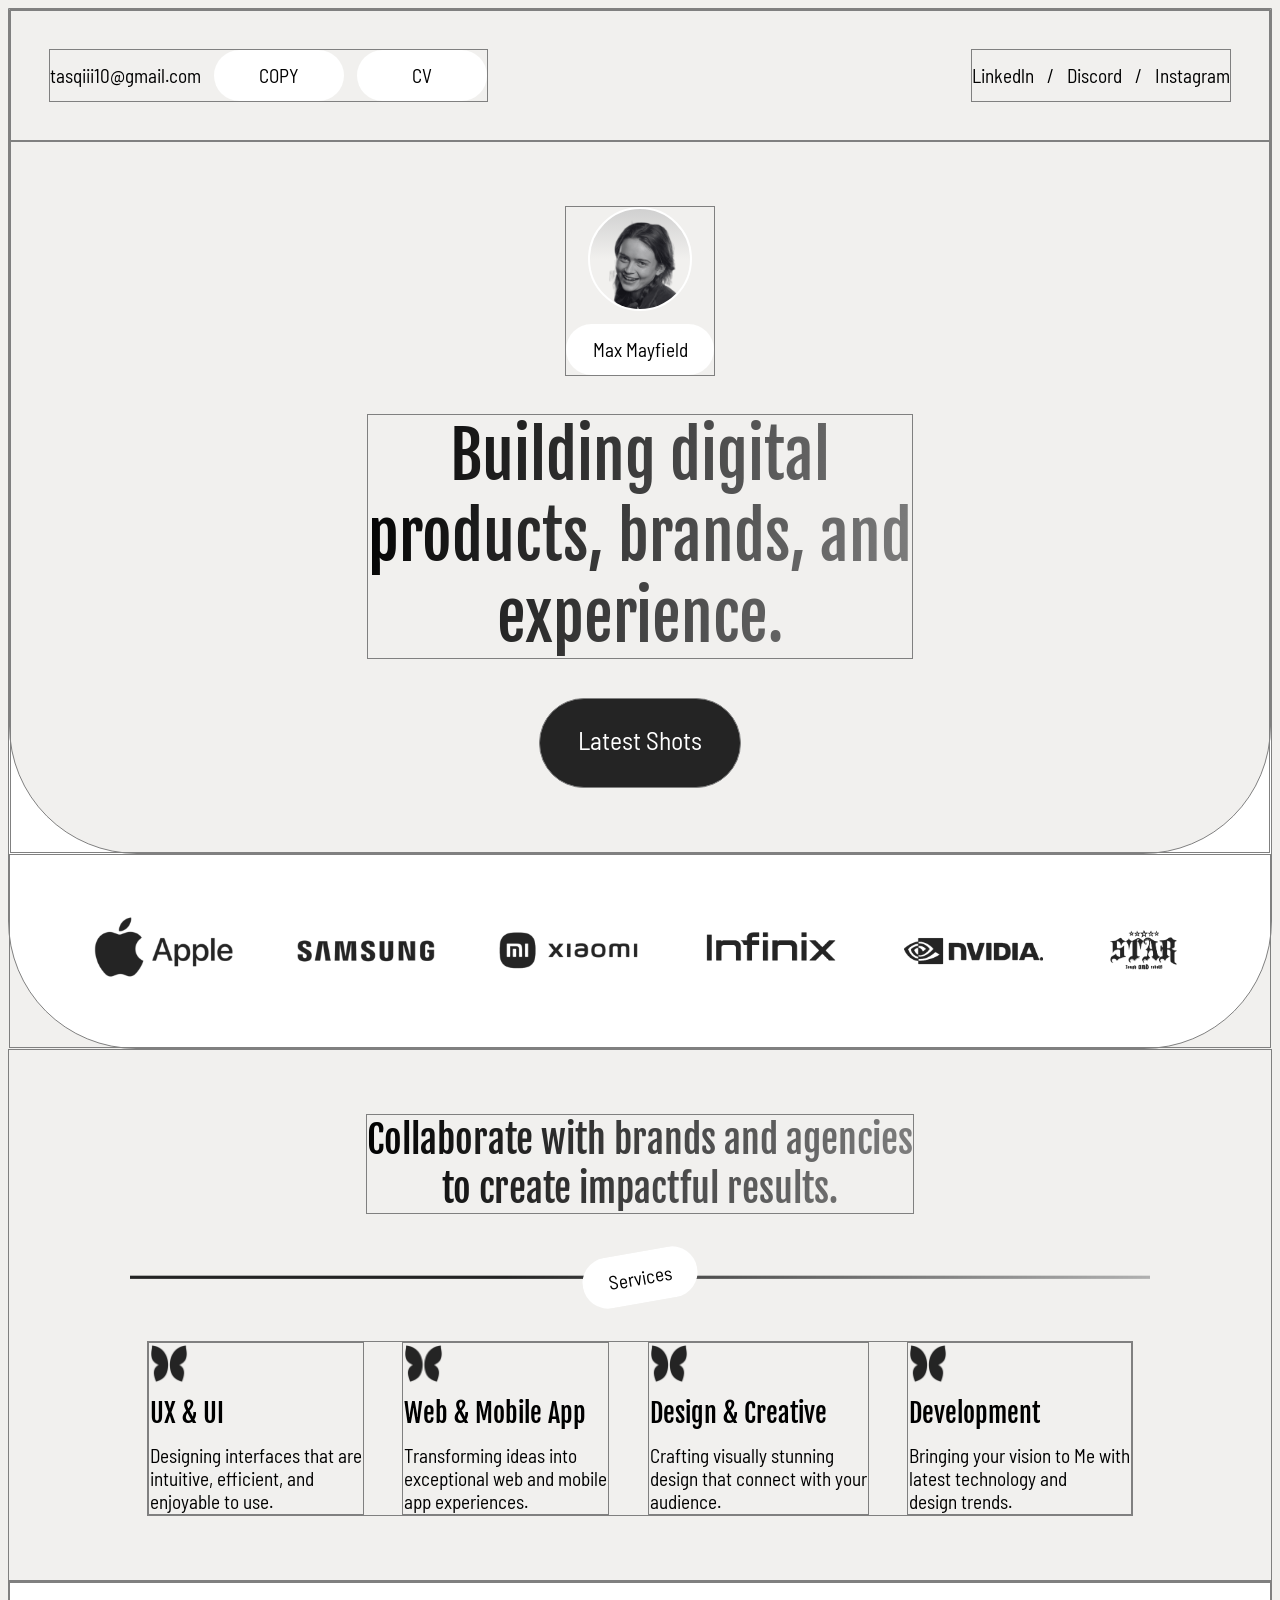
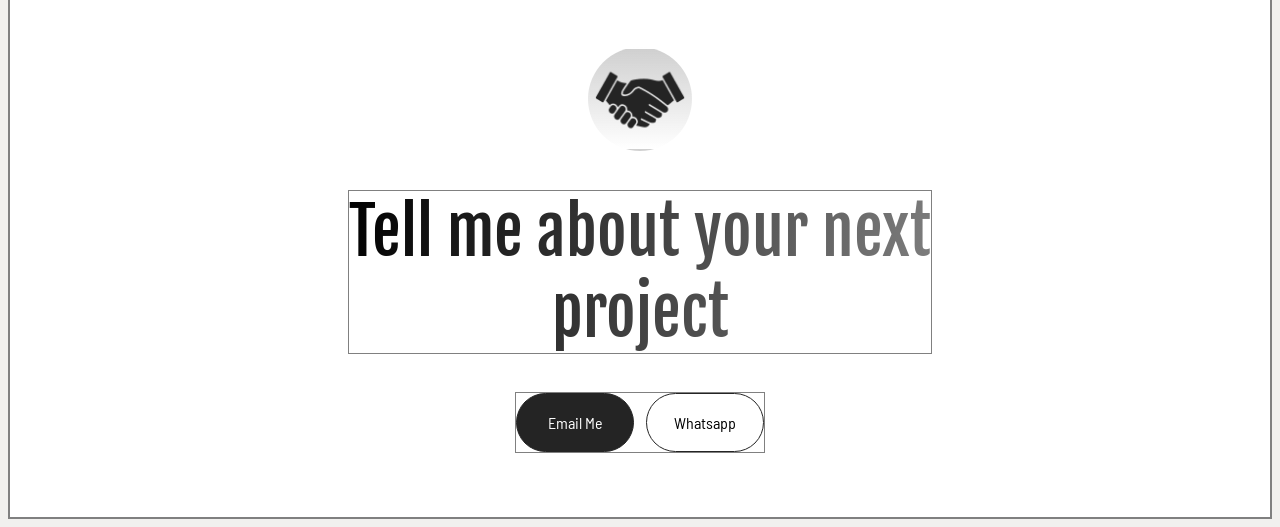
==== index.html @ af039659 "feat: layout article bottom" ====
<!DOCTYPE html>
<html>

<head>
  <meta charset="UTF-8">
  <meta name="viewport" content="width=device-width, initial-scale=1">
  <title>Web-2</title>
  <!-- Font Connect -->
  <link rel="preconnect" href="https://fonts.googleapis.com">
  <link rel="preconnect" href="https://fonts.gstatic.com" crossorigin>
  <!-- Font -->
  <link href="https://fonts.googleapis.com/css2?family=Fjalla+One&display=swap">
  <link href="https://fonts.googleapis.com/css2?family=Barlow+Semi+Condensed:ital,wght@0,100;0,200;0,300;0,400;0,500;0,600;0,700;0,800;0,900;1,100;1,200;1,300;1,400;1,500;1,600;1,700;1,800;1,900&family=Fjalla+One&display=swap" rel="stylesheet">
  <!-- CSS -->
  <style>
    body {
      background-color: #F1F0EE;
    }
  </style>
  <link rel="stylesheet" href="Belajarweb-2-css/BA.css" title="" type="text/css" />
  <link rel="stylesheet" href="Belajarweb-2-css/BA-navbar.css" title="" type="text/css" />
  <link rel="stylesheet" href="Belajarweb-2-css/BA-a-header.css" title="" type="text/css" />
  <link rel="stylesheet" href="Belajarweb-2-css/BA-a-brand.css" title="" type="text/css" />
  <link rel="stylesheet" href="Belajarweb-2-css/BT.css" title="" type="text/css" />
  <link rel="stylesheet" href="Belajarweb-2-css/BuB.css" title="" type="text/css" />
</head>

<body>
  <!-- Bagian Atas -->
  <div class="containerAtas">
    
    <div class="containerHeader">
      
      <div class="navBar">
        <div class="navMenu-1">
          <nav id="navEmail">tasqiii10@gmail.com</nav>
          <nav class="navMenu-1button">COPY</nav>
          <nav class="navMenu-1button">CV</nav>
        </div>
        <div class="navMenu-2">
          <nav>Linkedln</nav>
          <nav>/</nav>
          <nav>Discord</nav>
          <nav>/</nav>
          <nav>Instagram</nav>
        </div>
      </div>
      
      <div class="articleHeader">
        <div class="hProfile">
          <img id="hProfilePhoto" src="image/mbg.png" alt="Max Mayfield" />
          <p id="hProfileNameButton">Max Mayfield</p>
        </div>
        
        <h1 id="hTitle">
          Building digital<br>
          products, brands, and<br>
          experience.
        </h1>
        
        <p id="hButton">Latest Shots</p>
      </div>
    </div>
  
    <div class="containerArticleImage">
      <div>
        <img class="imageBrands" src="image/apple.png" alt="apple" />
      </div>
        
      <div>
        <img class="imageBrands "src="image/samsung.png" alt="samsung" />
      </div>
        
      <div>
        <img class="imageBrands" src="image/xiaomi.png" alt="xiaomi" />
      </div>
        
      <div>
        <img class="imageBrands" src="image/infinix.png" alt="infinix" />
      </div>
        
      <div>
        <img class="imageBrands" src="image/nvidia.png" alt="nvidia" />
      </div>
        
      <div>
        <img class="imageBrands" id="imageBrand5star"src="image/5star.png" alt="5star" />
      </div>
    </div>
  </div>
  
  <!-- Bagian Tengah -->
  <div class="containerTengah">
    <div>
      <h3 id="tengahJudul">
      Collaborate with brands and agencies<br>
      to create impactful results.
      </h3>
    </div>
    
    <div class="tengahButton">
      <p id="tengahButton">Services</p>
    </div>
    
    <div class="tengahArticle">
      <div class="tengahArticleItems">
        <img class="tengahArticleImage" src="image/services.png" alt="services-1">
        <h5 class="tengahArticleJudul">
          UX & UI
        </h5>
        <p class="tengahArticleIsi" id="tengahArticleIsi-1">
         Designing interfaces that are<br>
         intuitive, efficient, and<br>
         enjoyable to use.
        </p>
      </div>
      
      <div class="tengahArticleItems">
        <img class="tengahArticleImage" src="image/services.png" alt="services-1">
        <h5 class="tengahArticleJudul">
          Web & Mobile App
        </h5>
        <p class="tengahArticleIsi">
          Transforming ideas into<br>
          exceptional web and mobile<br>
          app experiences.
        </p>
      </div>
      
      <div class="tengahArticleItems">
        <img class="tengahArticleImage" src="image/services.png" alt="services-1">
        <h5 class="tengahArticleJudul">
          Design & Creative
        </h5>
        <p class="tengahArticleIsi">
          Crafting visually stunning<br>
          design that connect with your<br>
          audience.
        </p>
      </div>
      
      <div class="tengahArticleItems">
        <img class="tengahArticleImage" src="image/services.png" alt="services-1">
        <h5 class="tengahArticleJudul">
          Development
        </h5>
        <p class="tengahArticleIsi">
          Bringing your vision to Me with<br>
          latest technology and<br>
          design trends.
        </p>
      </div>
    </div>
  </div>
  
  <!-- Bagian Bawah -->
  <div class="containerBawah">
    <div class="bawahArticle">
      <div class="bawahArticleImage">
        <img id="bawahArticleImage" src="image/deal.png" alt="bawahArtcleImage" />
      </div>
      
      <div class="bawahTitle">
        <h1 id="bawahTitle">
          Tell me about your next<br>
          project
        </h1>
      </div>
      
      <div class="bawahButtons">
        <p class="bawahButton-1-2" id="bawahButton-1">Email Me</p>
        <p class="bawahButton-1-2" id="bawahButton-2">Whatsapp</p>
      </div>
    </div>
    
  </div>
</body>

</html>
---- Belajarweb-2-css/BA.css ----
.containerAtas {
  display: flex;
  flex-direction: column;
  border: 1px solid gray;
  border-radius: 0 0 10vw 10vw;
  background-color: white;
}

.containerHeader {
  display: flex;
  flex-direction: column;
  background-color: #F1F0EE;
  border: 1px solid gray;
  border-radius: 0px 0px 10vw 10vw;
}
---- Belajarweb-2-css/BA-navbar.css ----
.navBar {
  display: flex;
  justify-content: space-between;
  border: 1px solid gray;
  padding: 3vw;
}

/*1*/
.navMenu-1 {
  display: flex;
  align-items: center;
  gap: 1vw;
  border: 1px solid gray;
  font-family: 'Barlow Semi Condensed';
  font-size: clamp(8px, 1.5vw, 100px);
}

.navMenu-1button {
  border: 1px solid transparent;
  border-radius: 4vw;
  padding: 1vw;
  text-align: center;
  width: 8vw;
  background-color: white;
}

/*2*/
.navMenu-2 {
  display: flex;
  align-items: center;
  gap: 1vw;
  border: 1px solid gray;
  font-family: 'Barlow Semi Condensed';
  font-size: clamp(8px, 1.5vw, 100px);
}
---- Belajarweb-2-css/BA-a-header.css ----
.articleHeader {
  border: 1px solid gray;
  display: flex;
  flex-direction: column;
  align-items: center;
  padding: 5vw;
  gap: 3vw;
}

/*1*/
.hProfile {
  border: 1px solid gray;
  width: fit-content;
  display: flex;
  flex-direction: column;
  align-items: center;
  gap: 1vw;
}

#hProfilePhoto {
  display: flex;
  border: 0.2vw solid white;
  border-radius: 100vw;
  max-width: 100%;
  max-height: 100%;
  width: clamp(40px, 8vw, 100px);
  object-fit: cover;
  object-position: -1px 2px;
  background: linear-gradient(180deg, #D0D0D0, transparent, transparent);
}

#hProfileNameButton {
  border: 1px solid transparent;
  border-radius: 4vw;
  text-align: center;
  width: fit-content;
  padding: 1vw;
  padding-left: 2vw;
  padding-right: 2vw;
  margin: 0%;
  font-family: 'Barlow Semi Condensed';
  font-size: clamp(8px, 1.5vw, 100px);
  background-color: white;
}

/*2*/
#hTitle {
  border: 1px solid gray;
  font-family: 'Fjalla One';
  font-weight: lighter;
  font-size: clamp(30px, 5vw, 100px);
  text-align: center;
  width: fit-content;
  
  background: linear-gradient(100deg, black, gray);
  /*-webkit-background-clip: text;*/
  background-clip: text;
  /*-webkit-text-fill-color: transparent;*/
  color: transparent;
  
  margin: 0%;
}

/*3*/
#hButton {
  border: 1px solid gray;
  border-radius: 4vw;
  font-family: 'Barlow Semi Condensed';
  font-size: clamp(10px, 2vw, 100px);
  color: white;
  padding: 2vw;
  padding-bottom: 2.5vw;
  padding-left: 3vw;
  padding-right: 3vw;
  width: fit-content;
  background-color: #242424;
  margin: 0%;
}
---- Belajarweb-2-css/BA-a-brand.css ----
.containerArticleImage {
  display: flex;
  padding: 2vw;
  padding-left: 6.5vw;
  border: 1px solid gray;
  gap: 5vw;
}

/*bukan container*/
.imageBrands {
  display: flex;
  border: 1px solid transparent;
  max-width: 100%;
  max-height: 100%;
  width: 15vw;
}

#imageBrand5star {
  object-fit: cover;
  object-position: -2.5vw 0;
  /*transform: scale(1.3);*/
}
---- Belajarweb-2-css/BT.css ----
.containerTengah {
  display: flex;
  flex-direction: column;
  align-items: center;
  border: 1px solid gray;
  padding: 5vw;
  gap: 3vw;
}

/*1*/
#tengahJudul {
  border: 1px solid gray;
  font-family: 'Fjalla One';
  font-weight: lighter;
  font-size: clamp(15px, 3vw, 50px);
  text-align: center;
  width: fit-content;
  
  background: linear-gradient(100deg, black, gray);
  background-clip: text;
  color: transparent;
  
  margin: 0%;
}

/*2*/
.tengahButton {
  display: flex;
  justify-content: center;
  background-image: url('../image/line.png');
  background-repeat: no-repeat;
  background-size: 100% 50vw;
  width: 90%;
  background-position: center;
}


#tengahButton {
  border: 1px solid transparent;
  border-radius: 4vw;
  font-size: clamp(8px, 1.5vw, 100px);
  font-family: 'Barlow Semi Condensed';
  padding: 1vw;
  padding-left: 2vw;
  padding-right: 2vw;
  rotate: -10deg;
  background-color: white;
  width: fit-content;
  margin: 0%;
}

/*2-Container*/
.tengahArticle {
  display: flex;
  border: 1px solid gray;
  gap: 3vw;
}

/*2-1*/
.tengahArticleItems {
  display: flex;
  flex-direction: column;
  border: 1px solid gray;
  gap: 1vw;
}

.tengahArticleImage {
  display: flex;
  border: 1px solid transparent;
  max-width: 100%;
  max-height: 100%;
  width: clamp(14px, 3vw, 100px);
}

.tengahArticleJudul {
  border: 1px solid transparent;
  font-family: 'Fjalla One';
  font-weight: lighter;
  font-size: clamp(8px, 2vw, 100px);
  width: fit-content;
  margin: 0%;
}

.tengahArticleIsi {
  text-align: left;
  border: 1px solid transparent;
  font-family: 'Barlow Semi Condensed';
  font-size: clamp(1px, 1.5vw, 100px);
  width: fit-content;
  margin: 0%;
}
---- Belajarweb-2-css/BuB.css ----
.containerBawah {
  border: 1px solid gray;
  background-color: white;
}

/*1 Container*/
.bawahArticle {
  display: flex;
  flex-direction: column;
  align-items: center;
  border: 1px solid gray;
  padding: 5vw;
  gap: 3vw;
}

/*1-1*/
.bawahArticleImage {
  
}

#bawahArticleImage {
  display: flex;
  border: 0.2vw solid transparent;
  border-radius: 100vw;
  max-width: 100%;
  max-height: 100%;
  width: clamp(40px, 8vw, 100px);
  object-fit: cover;
  object-position: 0 1px;
  background: linear-gradient(180deg, #D0D0D0, transparent);
}

/*1-2*/
.bawahTitle {
  
}

#bawahTitle {
  border: 1px solid gray;
  font-family: 'Fjalla One';
  font-weight: lighter;
  font-size: clamp(30px, 5vw, 100px);
  text-align: center;
  width: fit-content;
  background: linear-gradient(100deg, black, gray);
  background-clip: text;
  color: transparent;
  margin: 0%;
}

/*1-3*/
.bawahButtons {
  border: 1px solid gray;
  display: flex;
  gap: 1vw;
}

.bawahButton-1-2 {
  border: 1px solid #242424;
  border-radius: 4vw;
  font-family: 'Barlow Semi Condensed';
  font-size: 1.25vw;
  text-align: center;
  width: clamp(36px, 6vw, 100px);
  background-color: #242424;
  padding: 1.5vw;
  margin: 0%;
}

#bawahButton-1 {
  color: white;
  background-color: #242424;
  /*padding-left: 2.5vw;
  padding-right: 2.5vw;*/
}

#bawahButton-2 {
  color: black;
  background-color: white;
  /*padding-left: 2.5vw;
  padding-right: 2.5vw;*/
}
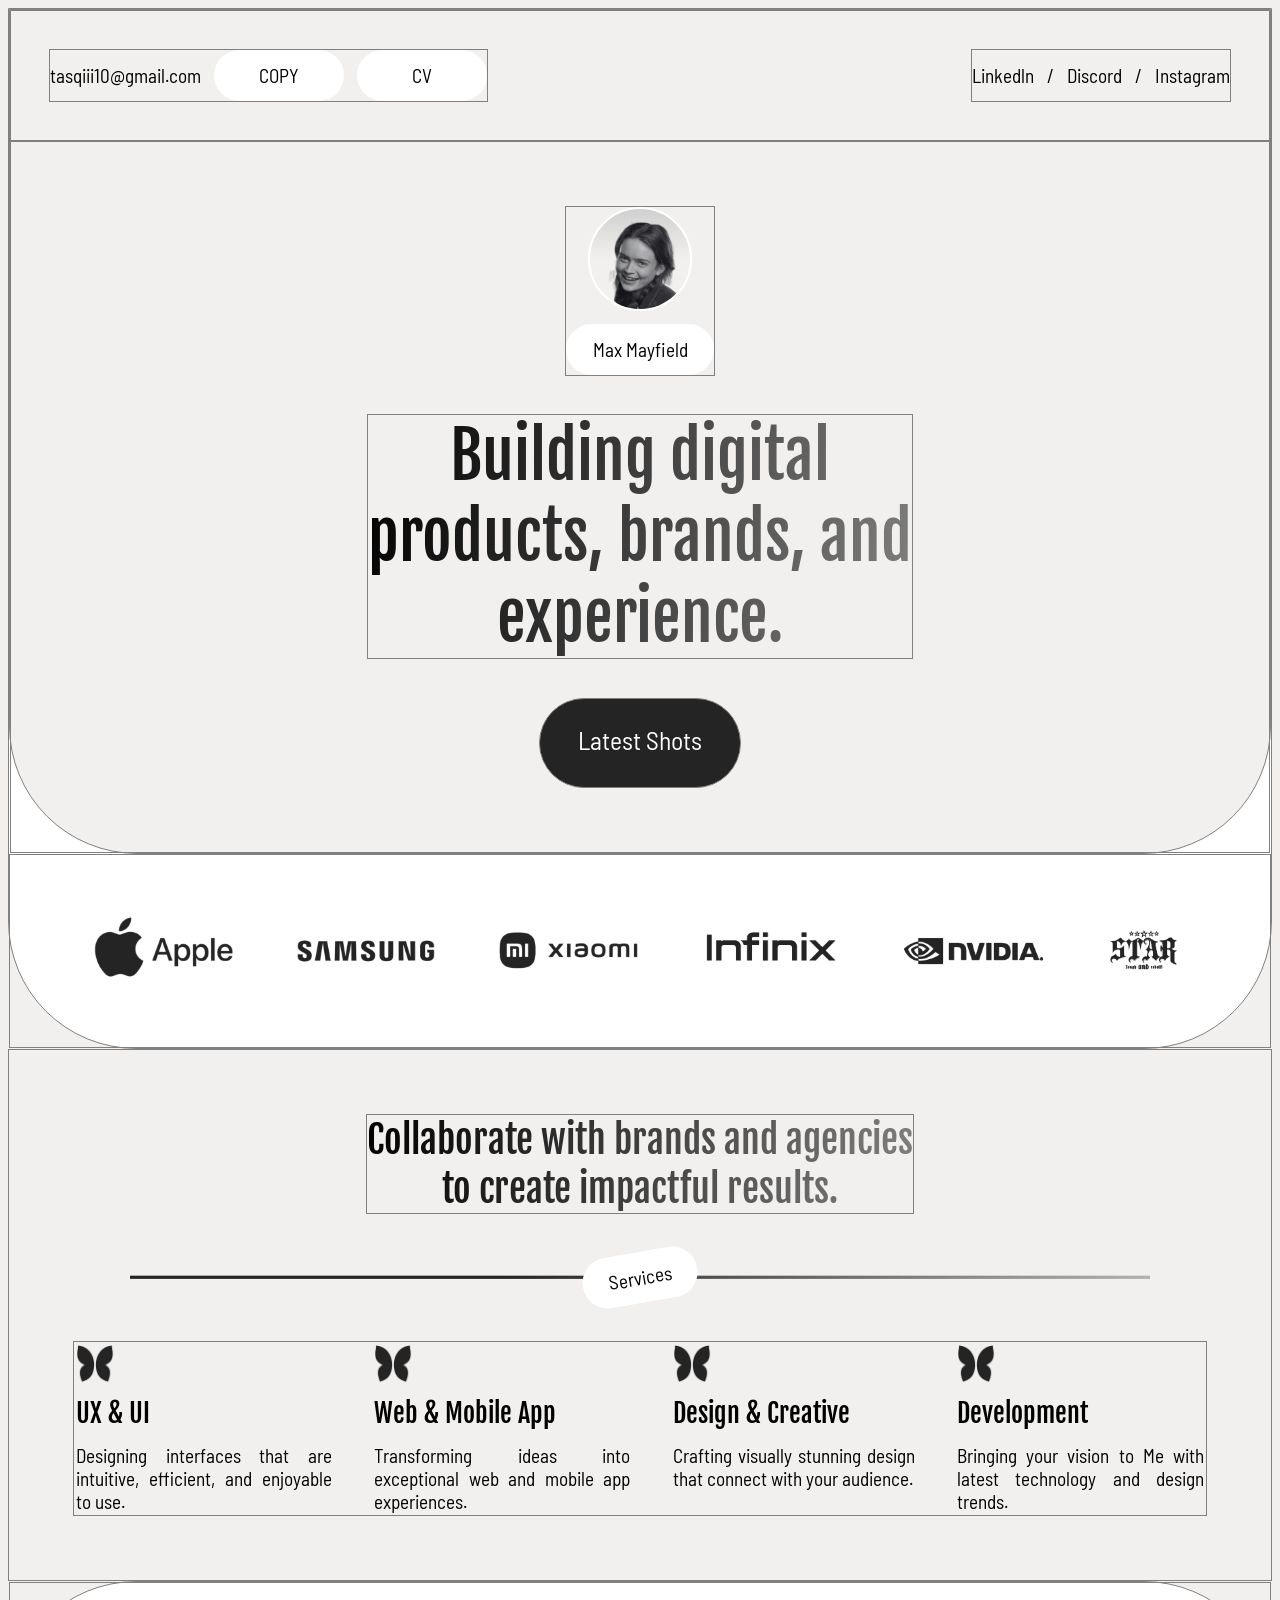
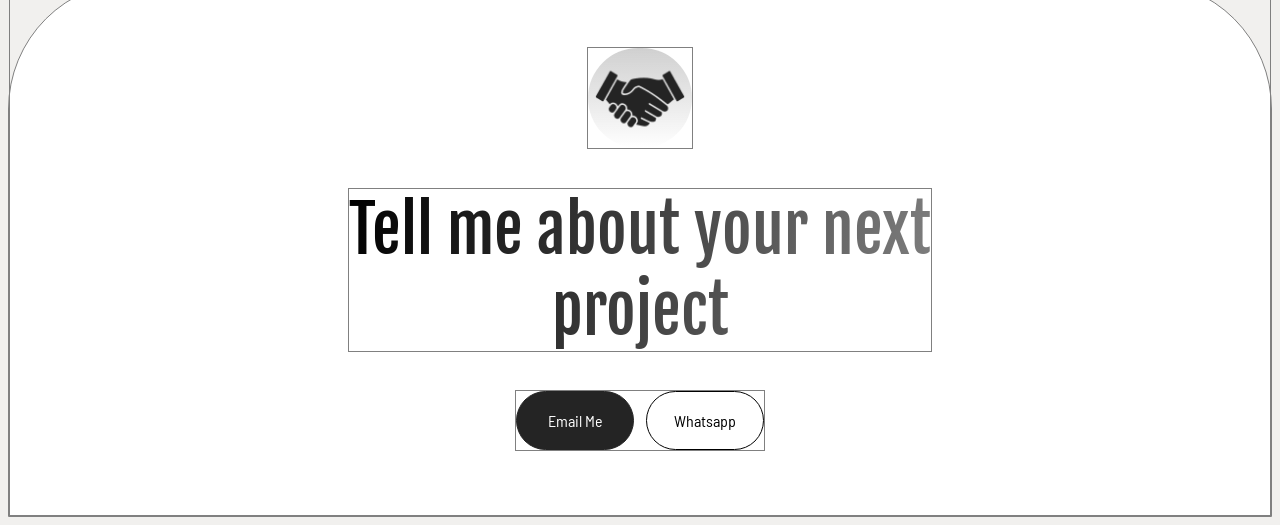
==== commit 6e94b777: "fix: bottom article size & middle article text" ====
--- a/index.html
+++ b/index.html
@@ -108,9 +108,9 @@
         <h5 class="tengahArticleJudul">
           UX & UI
         </h5>
-        <p class="tengahArticleIsi" id="tengahArticleIsi-1">
-         Designing interfaces that are<br>
-         intuitive, efficient, and<br>
+        <p class="tengahArticleIsi">
+         Designing interfaces that are
+         intuitive, efficient, and
          enjoyable to use.
         </p>
       </div>
@@ -121,8 +121,8 @@
           Web & Mobile App
         </h5>
         <p class="tengahArticleIsi">
-          Transforming ideas into<br>
-          exceptional web and mobile<br>
+          Transforming ideas into
+          exceptional web and mobile
           app experiences.
         </p>
       </div>
@@ -133,8 +133,8 @@
           Design & Creative
         </h5>
         <p class="tengahArticleIsi">
-          Crafting visually stunning<br>
-          design that connect with your<br>
+          Crafting visually stunning
+          design that connect with your
           audience.
         </p>
       </div>
@@ -145,8 +145,8 @@
           Development
         </h5>
         <p class="tengahArticleIsi">
-          Bringing your vision to Me with<br>
-          latest technology and<br>
+          Bringing your vision to Me with
+          latest technology and
           design trends.
         </p>
       </div>
--- a/Belajarweb-2-css/BA.css
+++ b/Belajarweb-2-css/BA.css
@@ -11,5 +11,5 @@
   flex-direction: column;
   background-color: #F1F0EE;
   border: 1px solid gray;
-  border-radius: 0px 0px 10vw 10vw;
+  border-radius: 0 0 10vw 10vw;
 }
--- a/Belajarweb-2-css/BT.css
+++ b/Belajarweb-2-css/BT.css
@@ -60,7 +60,7 @@
 .tengahArticleItems {
   display: flex;
   flex-direction: column;
-  border: 1px solid gray;
+  border: 1px solid transparent;
   gap: 1vw;
 }
 
@@ -82,7 +82,7 @@
 }
 
 .tengahArticleIsi {
-  text-align: left;
+  text-align: justify;
   border: 1px solid transparent;
   font-family: 'Barlow Semi Condensed';
   font-size: clamp(1px, 1.5vw, 100px);
--- a/Belajarweb-2-css/BuB.css
+++ b/Belajarweb-2-css/BuB.css
@@ -1,6 +1,7 @@
 .containerBawah {
   border: 1px solid gray;
   background-color: white;
+  border-radius: 10vw 10vw 0 0;
 }
 
 /*1 Container*/
@@ -15,12 +16,14 @@
 
 /*1-1*/
 .bawahArticleImage {
-  
+  border: 1px solid gray;
 }
 
 #bawahArticleImage {
   display: flex;
   border: 0.2vw solid transparent;
+  border-bottom: transparent;
+  border-top: transparent;
   border-radius: 100vw;
   max-width: 100%;
   max-height: 100%;
@@ -56,7 +59,6 @@
 }
 
 .bawahButton-1-2 {
-  border: 1px solid #242424;
   border-radius: 4vw;
   font-family: 'Barlow Semi Condensed';
   font-size: 1.25vw;
@@ -68,15 +70,13 @@
 }
 
 #bawahButton-1 {
+  border: 1px solid #242424;
   color: white;
   background-color: #242424;
-  /*padding-left: 2.5vw;
-  padding-right: 2.5vw;*/
 }
 
 #bawahButton-2 {
+  border: 1px solid black;
   color: black;
   background-color: white;
-  /*padding-left: 2.5vw;
-  padding-right: 2.5vw;*/
 }
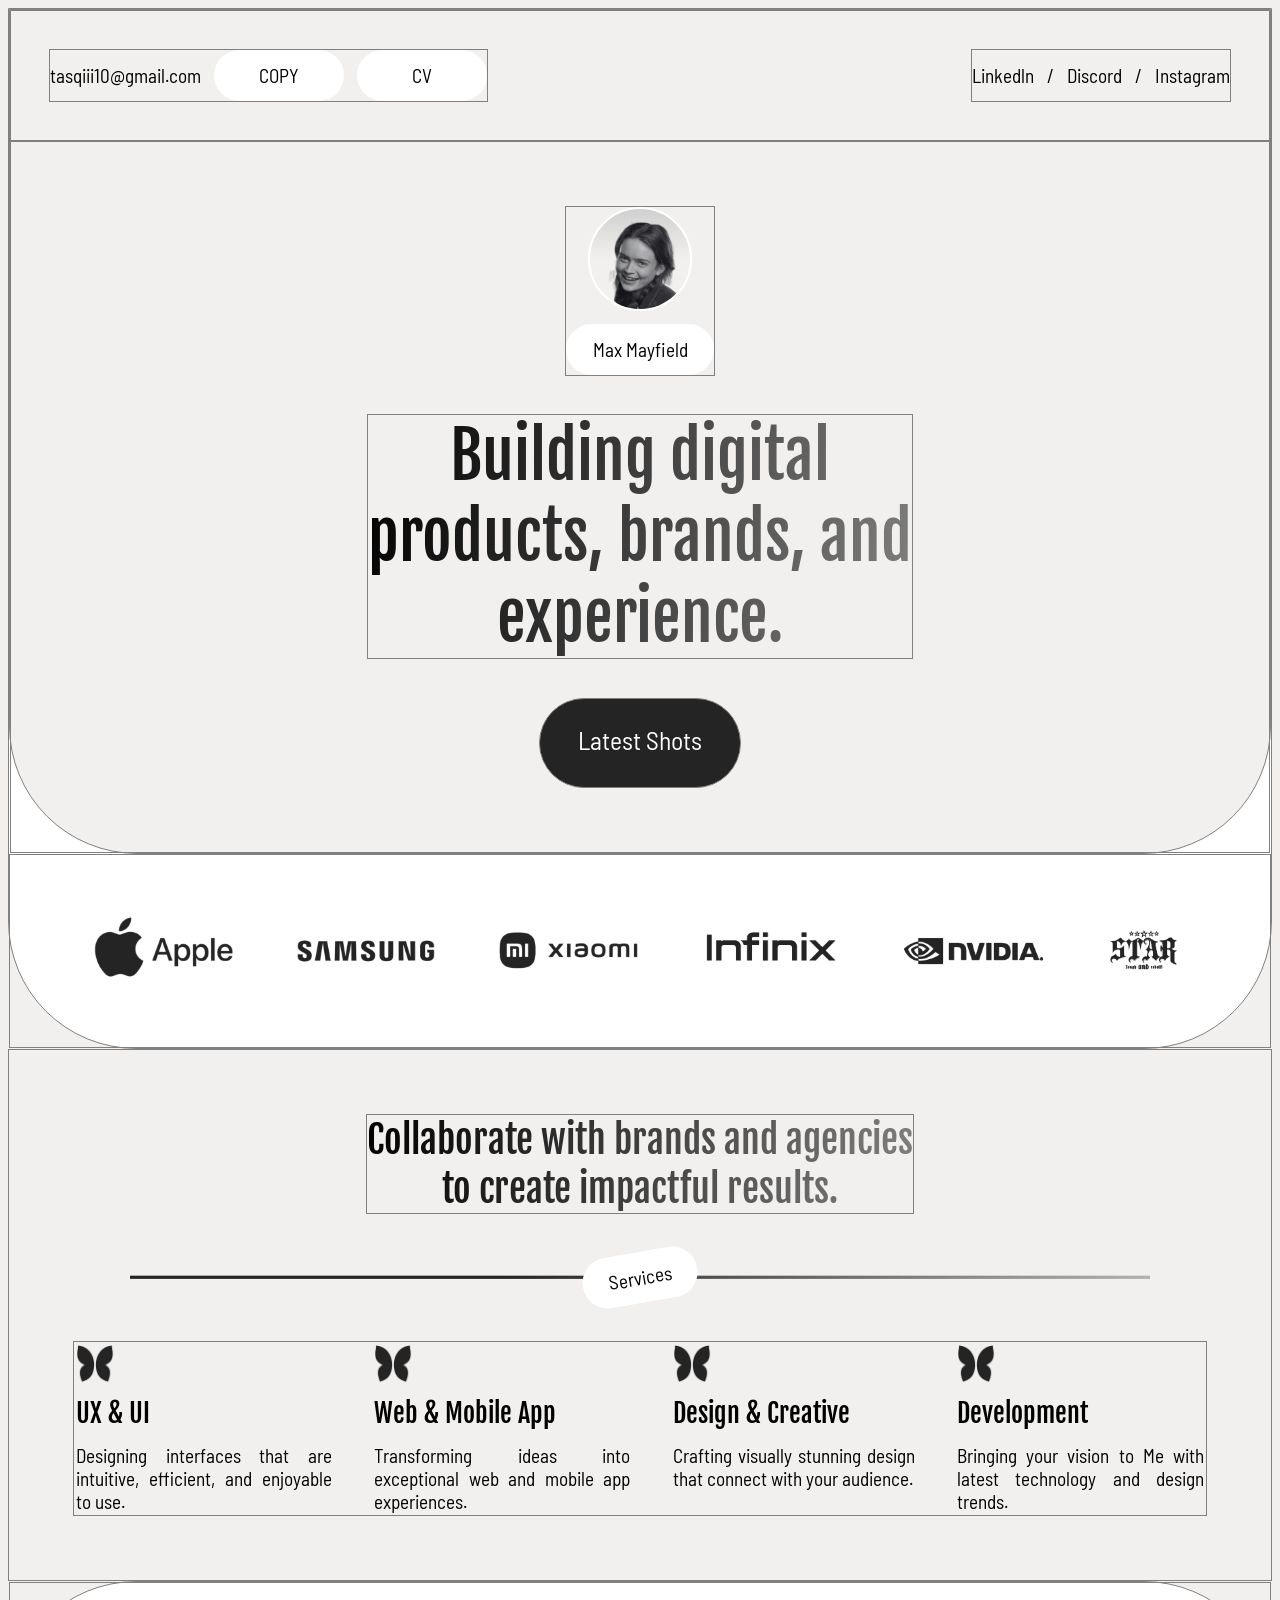
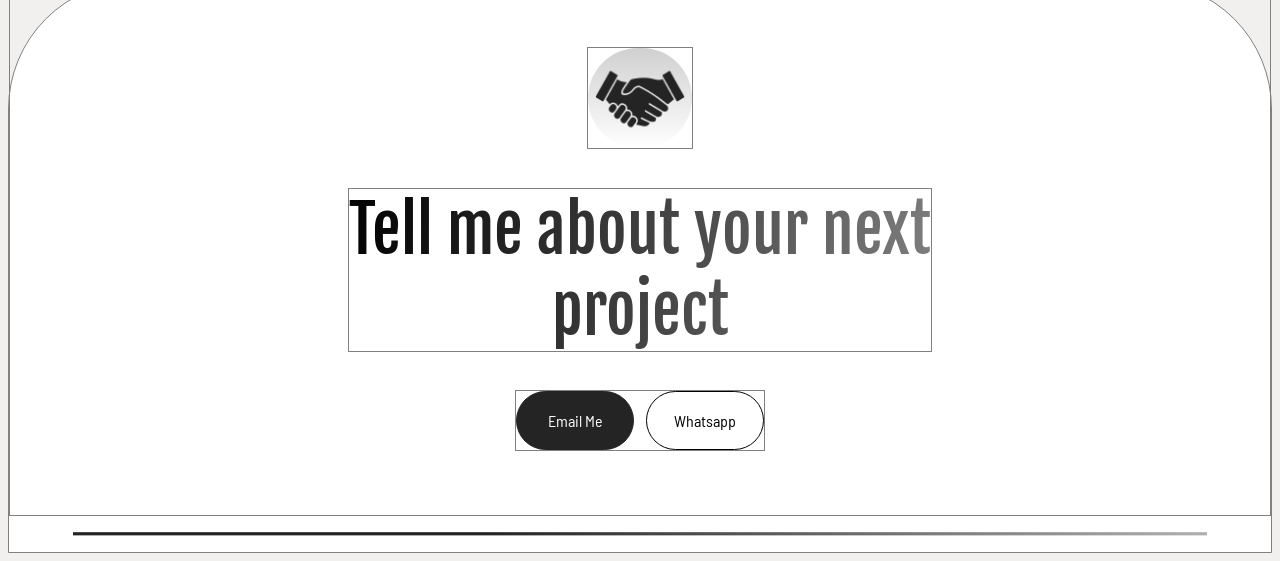
==== commit 0d1a29a7: "feat: gradient horizontal line as a pemisah" ====
--- a/index.html
+++ b/index.html
@@ -173,6 +173,10 @@
       </div>
     </div>
     
+    <div class="bawahLine">
+      <img id="bawahLine" src="image/line.png" alt="line" />
+    </div>
+    
   </div>
 </body>
 
--- a/Belajarweb-2-css/BuB.css
+++ b/Belajarweb-2-css/BuB.css
@@ -79,4 +79,24 @@
   border: 1px solid black;
   color: black;
   background-color: white;
+}
+
+/*2*/
+.bawahLine {
+  /* real objectnya di bg image */
+  display: flex;
+  justify-content: center;
+  border: 1px solid transparent;
+  background-image: url(../image/line.png);
+  background-size: 90% 50vw;
+  background-position: center;
+  background-repeat: no-repeat;
+}
+
+#bawahLine {
+  /* sebagai object kosongan */
+  border: 1px solid gray;
+  width: 90%;
+  height: 2.5vw;
+  opacity: 0%; /*hilang semua karena 0*/
 }
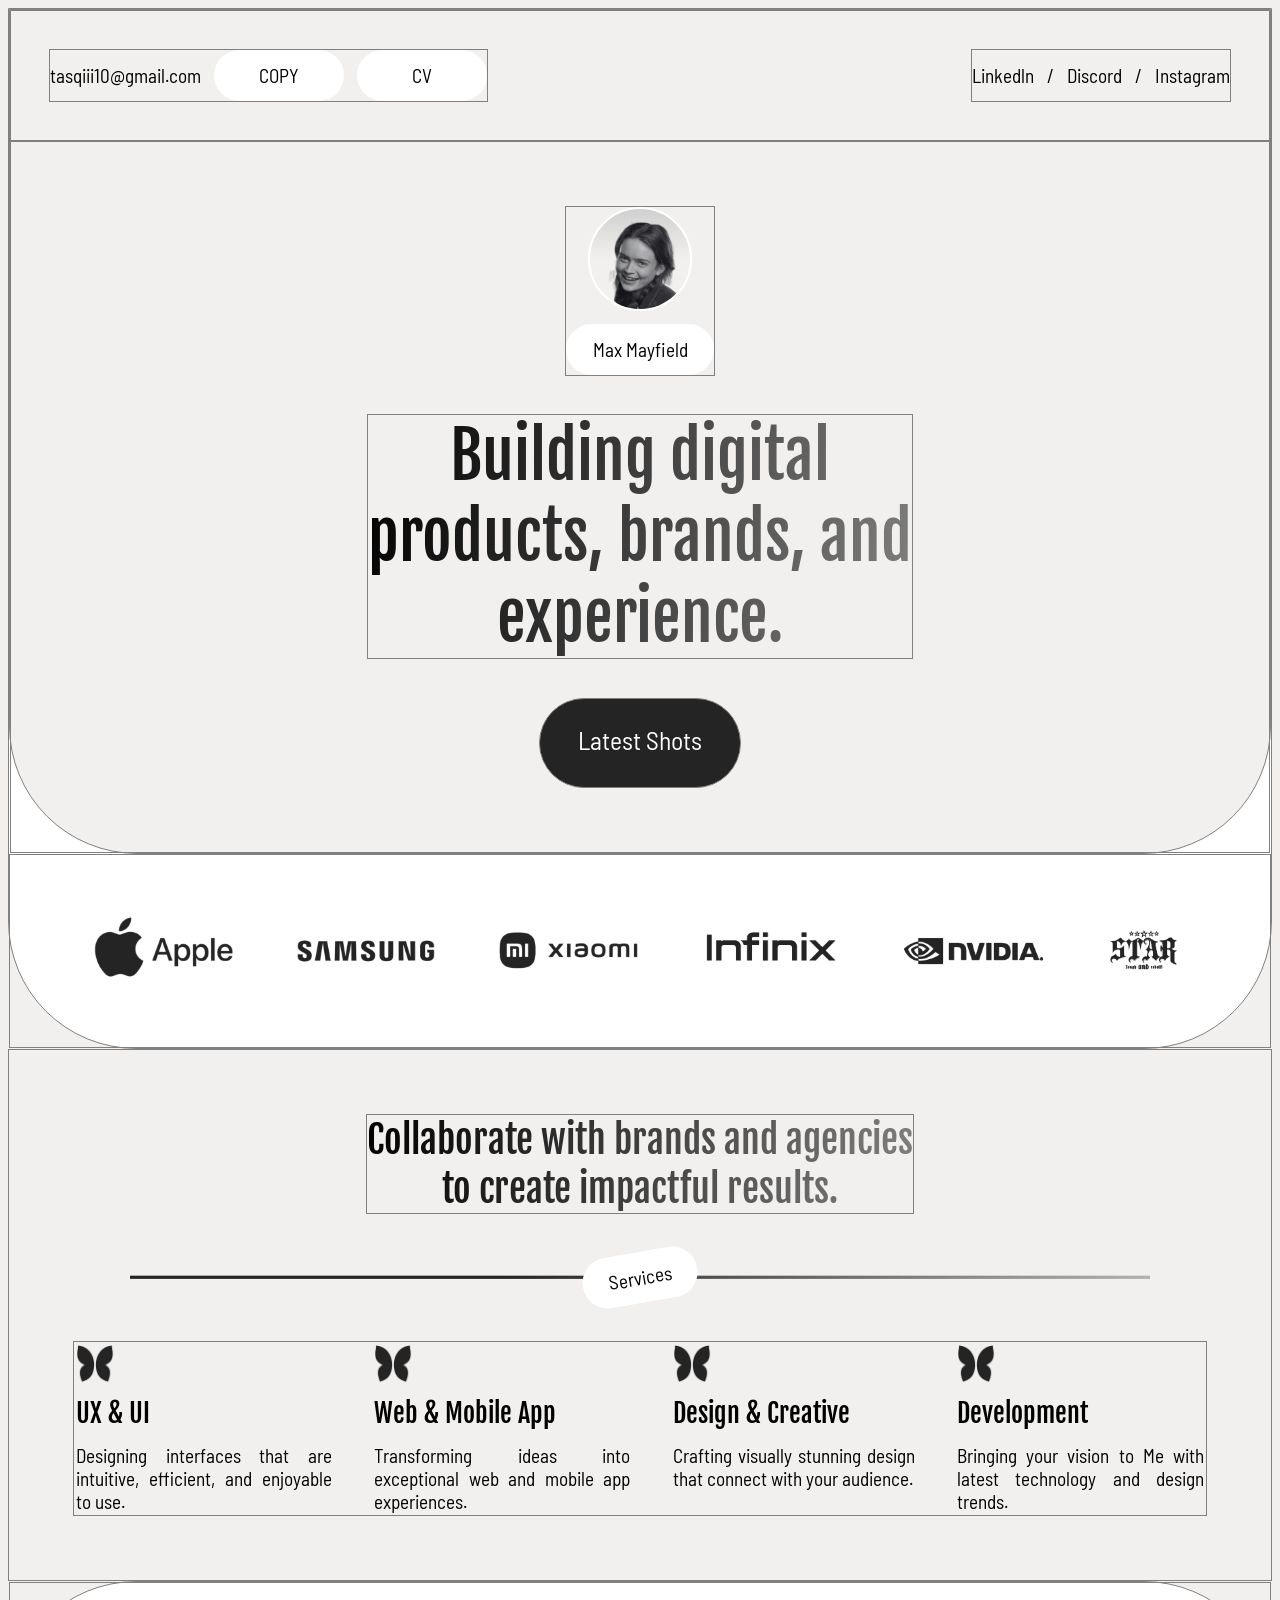
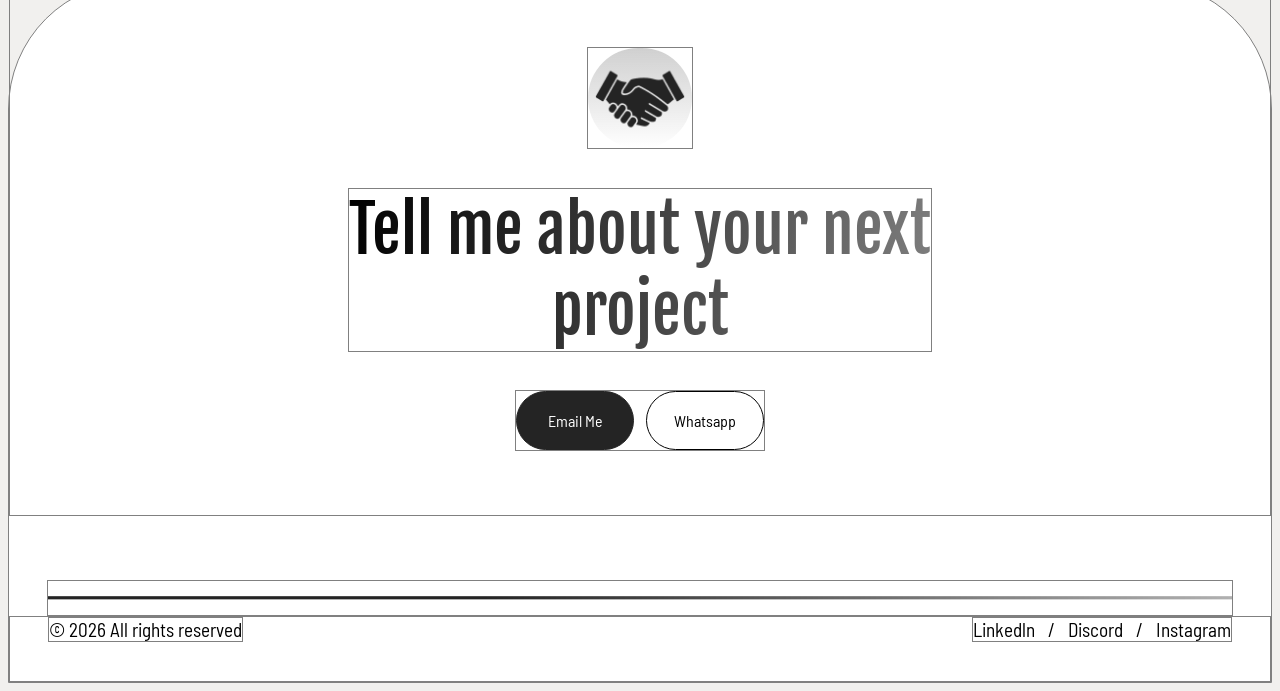
==== commit e06e97a6: "feat: footer" ====
--- a/index.html
+++ b/index.html
@@ -155,6 +155,7 @@
   
   <!-- Bagian Bawah -->
   <div class="containerBawah">
+    <!--1-->
     <div class="bawahArticle">
       <div class="bawahArticleImage">
         <img id="bawahArticleImage" src="image/deal.png" alt="bawahArtcleImage" />
@@ -173,10 +174,25 @@
       </div>
     </div>
     
+    <!--2-->
     <div class="bawahLine">
       <img id="bawahLine" src="image/line.png" alt="line" />
     </div>
     
+    <!--3-->
+    <div class="bawahFooter">
+      <div class="bawahFooterText-1">
+        <nav>&copy; 2026 All rights reserved</nav>
+      </div>
+      
+      <div class="bawahFooterText-2">
+        <nav>Linkedln</nav>
+        <nav>/</nav>
+        <nav>Discord</nav>
+        <nav>/</nav>
+        <nav>Instagram</nav>
+      </div>
+    </div>
   </div>
 </body>
 
--- a/Belajarweb-2-css/BuB.css
+++ b/Belajarweb-2-css/BuB.css
@@ -86,11 +86,14 @@
   /* real objectnya di bg image */
   display: flex;
   justify-content: center;
-  border: 1px solid transparent;
+  border: 1px solid gray;
   background-image: url(../image/line.png);
-  background-size: 90% 50vw;
+  background-size: 100% 50vw;
   background-position: center;
   background-repeat: no-repeat;
+  margin-top: 5vw;
+  margin-left: 3vw;
+  margin-right: 3vw;
 }
 
 #bawahLine {
@@ -99,4 +102,27 @@
   width: 90%;
   height: 2.5vw;
   opacity: 0%; /*hilang semua karena 0*/
+}
+
+/*3*/
+.bawahFooter {
+  display: flex;
+  justify-content: space-between;
+  border: 1px solid gray;
+  padding: 3vw;
+  padding-top: 0%;
+}
+
+.bawahFooterText-1 {
+  border: 1px solid gray;
+  font-family: 'Barlow Semi Condensed';
+  font-size: clamp(8px, 1.5vw, 100px);
+}
+
+.bawahFooterText-2 {
+  display: flex;
+  gap: 1vw;
+  border: 1px solid gray;
+  font-family: 'Barlow Semi Condensed';
+  font-size: clamp(8px, 1.5vw, 100px);
 }
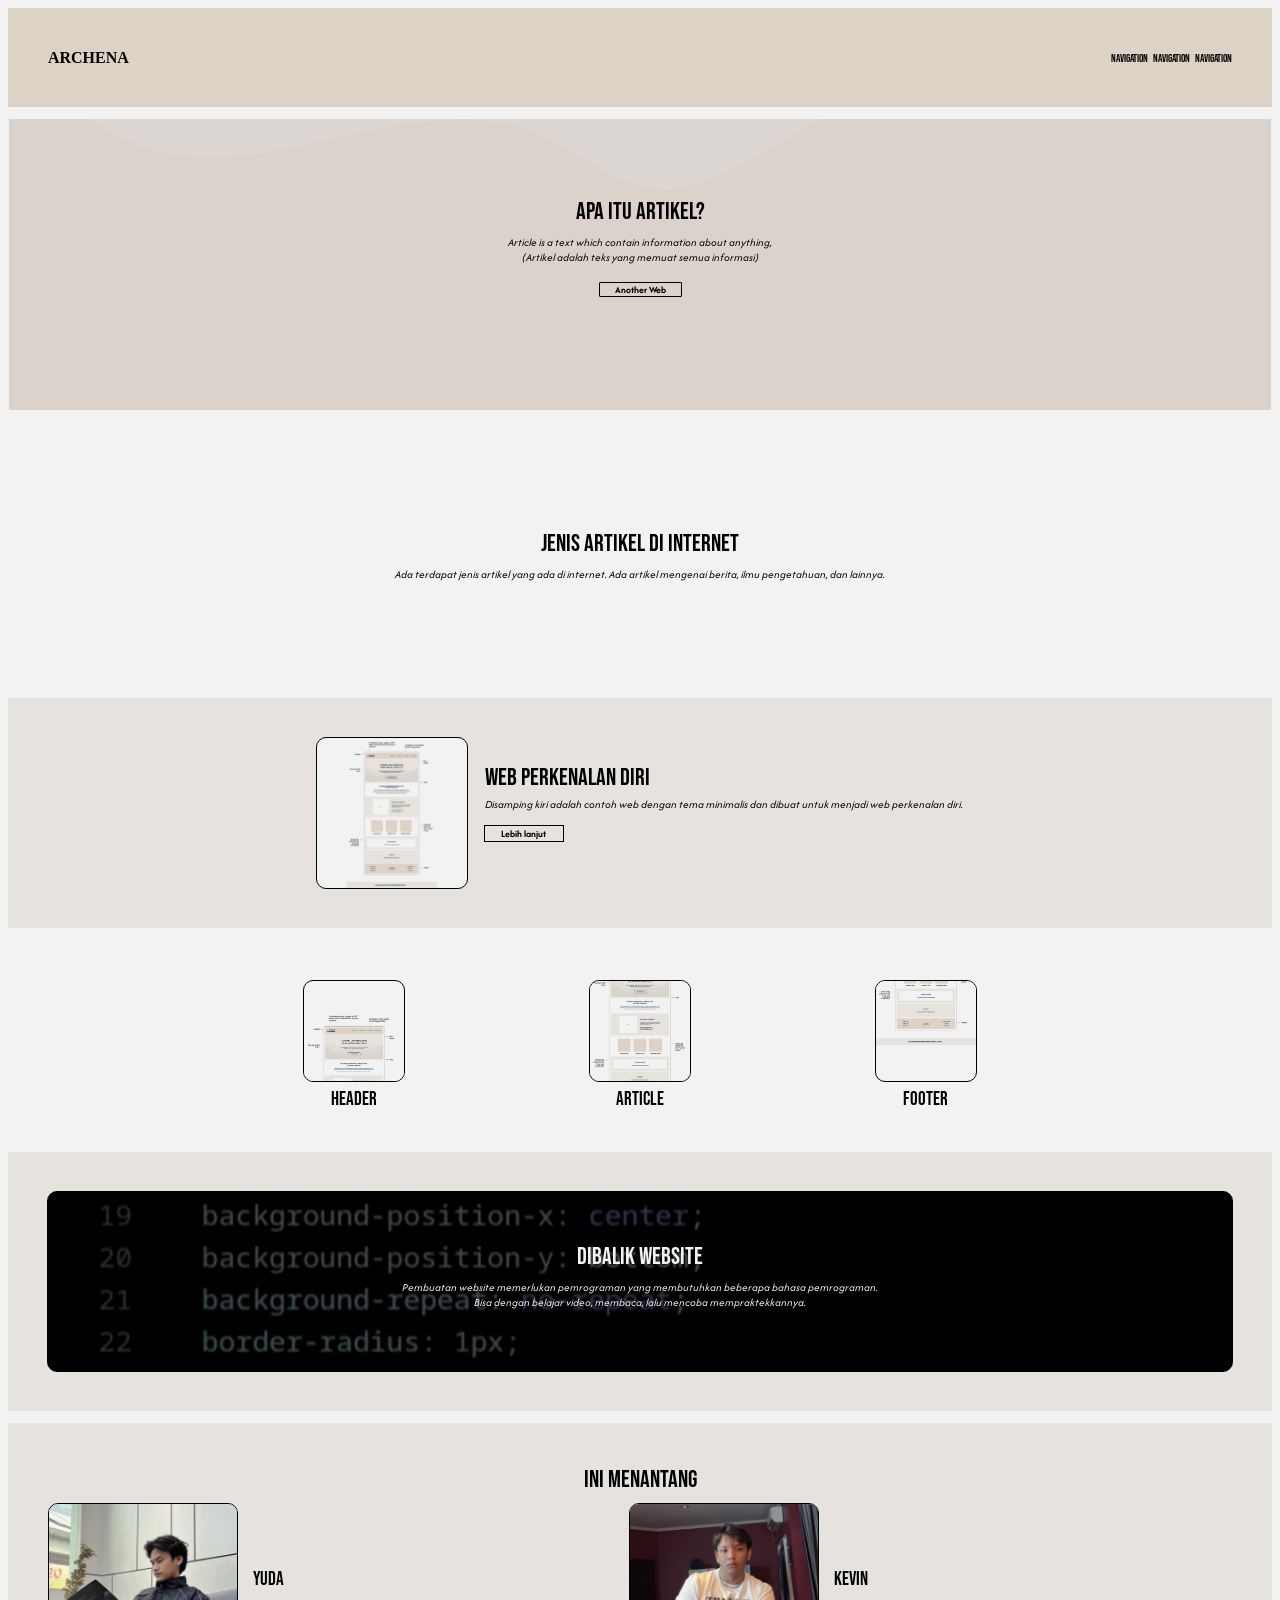
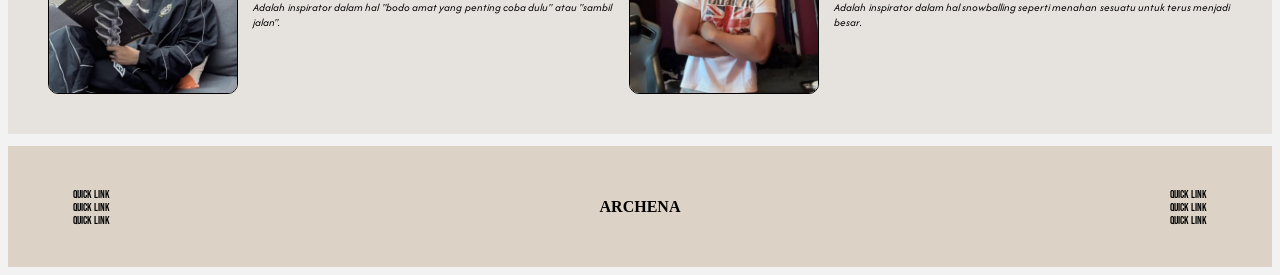
==== commit f2ad97a4: "refactor: files" ====
--- a/index.html
+++ b/index.html
@@ -1,199 +1,244 @@
 <!DOCTYPE html>
-<html>
-
+<html lang="en">
+  
 <head>
   <meta charset="UTF-8">
+  <meta http-equiv="X-UA-Compatible" content="IE=Edge">
   <meta name="viewport" content="width=device-width, initial-scale=1">
-  <title>Web-2</title>
-  <!-- Font Connect -->
-  <link rel="preconnect" href="https://fonts.googleapis.com">
-  <link rel="preconnect" href="https://fonts.gstatic.com" crossorigin>
+  <title>HTMLKu</title>
   <!-- Font -->
-  <link href="https://fonts.googleapis.com/css2?family=Fjalla+One&display=swap">
-  <link href="https://fonts.googleapis.com/css2?family=Barlow+Semi+Condensed:ital,wght@0,100;0,200;0,300;0,400;0,500;0,600;0,700;0,800;0,900;1,100;1,200;1,300;1,400;1,500;1,600;1,700;1,800;1,900&family=Fjalla+One&display=swap" rel="stylesheet">
+  <link href="https://fonts.googleapis.com/css?family=Bebas Neue" rel="stylesheet" />
+  <link href="https://fonts.googleapis.com/css?family=Afacad" rel="stylesheet" />
   <!-- CSS -->
-  <style>
-    body {
-      background-color: #F1F0EE;
-    }
-  </style>
-  <link rel="stylesheet" href="Belajarweb-2-css/BA.css" title="" type="text/css" />
-  <link rel="stylesheet" href="Belajarweb-2-css/BA-navbar.css" title="" type="text/css" />
-  <link rel="stylesheet" href="Belajarweb-2-css/BA-a-header.css" title="" type="text/css" />
-  <link rel="stylesheet" href="Belajarweb-2-css/BA-a-brand.css" title="" type="text/css" />
-  <link rel="stylesheet" href="Belajarweb-2-css/BT.css" title="" type="text/css" />
-  <link rel="stylesheet" href="Belajarweb-2-css/BuB.css" title="" type="text/css" />
+  <link rel="stylesheet" href="Belajarspck-css/header.css" type="text/css" />
+  <link rel="stylesheet" href="Belajarspck-css/article-1.css" type="text/css"/>
+  <link rel="stylesheet" href="Belajarspck-css/article-2.css" type="text/css" />
+  <link rel="stylesheet" href="Belajarspck-css/article-3.css" type="text/css" />
+  <link rel="stylesheet" href="Belajarspck-css/article-4.css" type="text/css" />
+  <link rel="stylesheet" href="Belajarspck-css/article-5.css" type="text/css" />
+  <link rel="stylesheet" href="Belajarspck-css/article-6.css" type="text/css" />
+  <link rel="stylesheet" href="Belajarspck-css/footer.css" type="text/css" />
 </head>
 
 <body>
-  <!-- Bagian Atas -->
-  <div class="containerAtas">
-    
-    <div class="containerHeader">
-      
-      <div class="navBar">
-        <div class="navMenu-1">
-          <nav id="navEmail">tasqiii10@gmail.com</nav>
-          <nav class="navMenu-1button">COPY</nav>
-          <nav class="navMenu-1button">CV</nav>
-        </div>
-        <div class="navMenu-2">
-          <nav>Linkedln</nav>
-          <nav>/</nav>
-          <nav>Discord</nav>
-          <nav>/</nav>
-          <nav>Instagram</nav>
-        </div>
-      </div>
-      
-      <div class="articleHeader">
-        <div class="hProfile">
-          <img id="hProfilePhoto" src="image/mbg.png" alt="Max Mayfield" />
-          <p id="hProfileNameButton">Max Mayfield</p>
-        </div>
-        
-        <h1 id="hTitle">
-          Building digital<br>
-          products, brands, and<br>
-          experience.
-        </h1>
-        
-        <p id="hButton">Latest Shots</p>
-      </div>
-    </div>
-  
-    <div class="containerArticleImage">
-      <div>
-        <img class="imageBrands" src="image/apple.png" alt="apple" />
-      </div>
-        
-      <div>
-        <img class="imageBrands "src="image/samsung.png" alt="samsung" />
-      </div>
-        
-      <div>
-        <img class="imageBrands" src="image/xiaomi.png" alt="xiaomi" />
-      </div>
-        
-      <div>
-        <img class="imageBrands" src="image/infinix.png" alt="infinix" />
-      </div>
-        
-      <div>
-        <img class="imageBrands" src="image/nvidia.png" alt="nvidia" />
-      </div>
-        
-      <div>
-        <img class="imageBrands" id="imageBrand5star"src="image/5star.png" alt="5star" />
-      </div>
-    </div>
-  </div>
-  
-  <!-- Bagian Tengah -->
-  <div class="containerTengah">
-    <div>
-      <h3 id="tengahJudul">
-      Collaborate with brands and agencies<br>
-      to create impactful results.
-      </h3>
-    </div>
-    
-    <div class="tengahButton">
-      <p id="tengahButton">Services</p>
-    </div>
-    
-    <div class="tengahArticle">
-      <div class="tengahArticleItems">
-        <img class="tengahArticleImage" src="image/services.png" alt="services-1">
-        <h5 class="tengahArticleJudul">
-          UX & UI
-        </h5>
-        <p class="tengahArticleIsi">
-         Designing interfaces that are
-         intuitive, efficient, and
-         enjoyable to use.
+  <!-- Header -->
+  <!-- Navigation -->
+  <header>
+    <!-- Flex Container -->
+    <div class="headerContainer">
+      
+      <!-- Flex Item 1 -->
+      <div class="nvlogo">
+        <nav id="nvl">ARCHENA</nav>
+      </div>
+      
+      <!-- Flex Item 2 -->
+      <!-- & Container for 3.nav-->
+      <div class="nvmenu">
+        <nav>Navigation</nav>
+        <nav>Navigation</nav>
+        <nav>Navigation</nav>
+      </div>
+      
+    </div>
+    </header>
+  
+  <!-- Article 1 -->
+  <article>
+    <!-- Flex Container -->
+    <div class="aContainer">
+      
+      <!-- Flex Item 1 -->
+      <div class="aJudul">
+        <h1 id="aJudul">Apa itu artikel?</h1>
+      </div>
+      
+      <!-- Flex Item 2 -->
+      <div class="aIsi">
+      <p id="aIsi">
+        Article is a text which contain information about anything,<br>
+        (Artikel adalah teks yang memuat semua informasi)
+      </p>
+      </div>
+      
+      <!-- Flex Item 3 -->
+      <div class="buttonC">
+        <a class="button1" href="/web-2.html" target="_self">
+          Another Web
+        </a>
+      </div>
+      
+    </div>
+  </article>
+  
+  <!-- Article 2 -->
+  <article>
+    <!-- Flex Container -->
+    <div class="aContainer2">
+      
+      <!-- Flex Item 1 -->
+      <div class="aJudul2">
+        <h2 id="aJudul2">Jenis artikel di internet</h2>
+      </div>
+      
+      <!-- Flex Item 2 -->
+      <div class="aIsi2">
+        <p id="aIsi2">
+          Ada terdapat jenis artikel yang ada di internet.
+          Ada artikel mengenai berita, ilmu pengetahuan, dan lainnya.
         </p>
       </div>
       
-      <div class="tengahArticleItems">
-        <img class="tengahArticleImage" src="image/services.png" alt="services-1">
-        <h5 class="tengahArticleJudul">
-          Web & Mobile App
-        </h5>
-        <p class="tengahArticleIsi">
-          Transforming ideas into
-          exceptional web and mobile
-          app experiences.
+    </div>
+  </article>
+  
+  <!-- Article 3 -->
+  <article>
+    <!-- Flex Container -->
+    <div class="aContainer3">
+      
+      <!-- Flex Item 1 -->
+      <div class="aImage3">
+        <img id="aImage3" src="image/contohweb.jpg" alt="Contoh Web" />
+      </div>
+      
+      <!-- Flex Item 2 -->
+      <!-- & Container for items h2,p,button -->
+      <div class="aJudulIsi3">
+        <h2 id="aJudul3">Web perkenalan diri</h2>
+        <p id="aIsi3">
+          Disamping kiri adalah contoh web dengan tema minimalis
+          dan dibuat untuk menjadi web perkenalan diri.
         </p>
-      </div>
-      
-      <div class="tengahArticleItems">
-        <img class="tengahArticleImage" src="image/services.png" alt="services-1">
-        <h5 class="tengahArticleJudul">
-          Design & Creative
-        </h5>
-        <p class="tengahArticleIsi">
-          Crafting visually stunning
-          design that connect with your
-          audience.
+        <button id="aButton2" type="submit">Lebih lanjut</button>
+      </div>
+      
+    </div>
+  </article>
+  
+  <!-- Article 4 -->
+  <article>
+    <!-- Flex Container -->
+    <div class="aContainer4">
+      
+      <!-- Flex Item 1 -->
+      <!-- & Container for items img,h3 -->
+      <div class="aImageIsi4">
+        <img id="aImage4-1" src="image/contohweb.jpg"/>
+        <h3 class="aIsi4">Header</h3>
+      </div>
+      
+      <!-- Flex Item 2 --> 
+      <!-- & Container for items img,h3 -->
+      <div class="aImageIsi4">
+        <img id="aImage4-2" src="image/contohweb.jpg"/>
+        <h3 class="aIsi4">Article</h3>
+      </div>
+      
+      <!-- Flex Item 3 -->
+      <!-- & Container for items img,h3 -->
+      <div class="aImageIsi4">
+        <img id="aImage4-3" src="image/contohweb.jpg"/>
+        <h3 class="aIsi4">Footer</h3>
+      </div>
+      
+    </div>
+  </article>
+  
+  <!-- Article 5 -->
+  <article>
+    <!-- Flex Container -->
+    <div class="aContainer5">
+      
+      <!-- Flex Items 1 & Container for items h2,p -->
+      <div class="aImageIsi">
+        <h2 id="aJudul5">Dibalik website</h2>
+        <p id="aIsi5">
+        Pembuatan website memerlukan pemrograman 
+        yang membutuhkan beberapa bahasa pemrograman.
+        <br>
+        Bisa dengan belajar video, membaca, lalu
+        mencoba mempraktekkannya.
         </p>
       </div>
       
-      <div class="tengahArticleItems">
-        <img class="tengahArticleImage" src="image/services.png" alt="services-1">
-        <h5 class="tengahArticleJudul">
-          Development
-        </h5>
-        <p class="tengahArticleIsi">
-          Bringing your vision to Me with
-          latest technology and
-          design trends.
-        </p>
-      </div>
-    </div>
-  </div>
-  
-  <!-- Bagian Bawah -->
-  <div class="containerBawah">
-    <!--1-->
-    <div class="bawahArticle">
-      <div class="bawahArticleImage">
-        <img id="bawahArticleImage" src="image/deal.png" alt="bawahArtcleImage" />
-      </div>
-      
-      <div class="bawahTitle">
-        <h1 id="bawahTitle">
-          Tell me about your next<br>
-          project
-        </h1>
-      </div>
-      
-      <div class="bawahButtons">
-        <p class="bawahButton-1-2" id="bawahButton-1">Email Me</p>
-        <p class="bawahButton-1-2" id="bawahButton-2">Whatsapp</p>
-      </div>
-    </div>
-    
-    <!--2-->
-    <div class="bawahLine">
-      <img id="bawahLine" src="image/line.png" alt="line" />
-    </div>
-    
-    <!--3-->
-    <div class="bawahFooter">
-      <div class="bawahFooterText-1">
-        <nav>&copy; 2026 All rights reserved</nav>
-      </div>
-      
-      <div class="bawahFooterText-2">
-        <nav>Linkedln</nav>
-        <nav>/</nav>
-        <nav>Discord</nav>
-        <nav>/</nav>
-        <nav>Instagram</nav>
-      </div>
-    </div>
-  </div>
+    </div>
+  </article>
+  <!-- Article 6 -->
+  <article>
+    <!-- Flex Container -->
+    <div class="aContainer6">
+      
+      <!-- Flex Item 1 -->
+      <div class="aJudul6">
+        <h2 id="aJudul6">Ini Menantang</h2>
+      </div>
+      
+      <!-- Flex Item 2 -->
+      <!-- & Container-2 for items div(aImage6,aLaperGangTeks -->
+      <div class="aContainer6-2">
+        <!-- Flex Item 1 from Container-2 -->
+        <div class="aImage6">
+          <img id="aIsiImage6" src="image/yuda.jpg" alt="Gambar Yuda" />
+        </div>
+        
+        <!-- Flex Item 2 from Container-2 -->
+        <!-- & Container for items h3,p -->
+        <div class="aLaperGangTeks">
+          <h3 class="aIsiJudul6">Yuda</h3>
+          <p class="aIsiText6">
+            Adalah inspirator dalam hal "bodo
+            amat yang penting coba dulu" atau "sambil jalan".
+          </p>
+        </div>
+        
+        <!-- Flex Item 3 from Container-2 -->
+        <div class="aImage6">
+          <img id="aIsiImage6-2" src="image/chumkevin.jpg" alt="Gambar Kevin" />
+        </div>
+        
+        <!-- Flex Item 4 from Container-2 -->
+        <!-- & Container for items h3,p -->
+        <div class="aLaperGangTeks">
+          <h3 class="aIsiJudul6">Kevin</h3>
+          <p class="aIsiText6">
+            Adalah inspirator dalam hal snowballing
+            seperti menahan sesuatu untuk terus menjadi besar.
+          </p>
+        </div>
+        
+      </div>
+      
+    </div>
+  </article>
+  
+  <!-- Footer -->
+  <footer>
+    <!-- Flex Container -->
+    <div class="footerContainer">
+      <!-- Flex Item 1 -->
+      <!-- & Container for 3.nav -->
+      <div class="nvMenu2">
+        <nav>Quick link</nav>
+        <nav>Quick link</nav>
+        <nav>Quick link</nav>
+      </div>
+      
+      <!-- Flex Item 2 -->
+      <div class="nvLogo2">
+        <nav id="nvl2">ARCHENA</nav>
+      </div>
+      
+      <!-- Flex Item 3 -->
+      <!-- & Container for 3.nav -->
+      <div class="nvMenu2">
+        <nav>Quick link</nav>
+        <nav>Quick link</nav>
+        <nav>Quick link</nav>
+      </div>
+      
+    </div>
+  </footer>
 </body>
 
 </html>
--- a/Belajarspck-css/header.css
+++ b/Belajarspck-css/header.css
@@ -0,0 +1,35 @@
+/* tag body (Seluruh halaman web) */
+body {
+  background: #F2F2F2;
+}
+/* parent dari nvlogo dan nvmenu*/
+.headerContainer {
+  border: 1px solid transparent;
+  display: flex;
+  background-color: #DCD2C6;
+  justify-content: space-between;
+  align-items: center;
+  padding: 3%;
+}
+
+/* child */
+.nvlogo {
+  border: 1px solid transparent;
+  font-family: "times new roman";
+  font-weight: bold;
+  font-size: 100%;
+  color: black;
+  padding-top: 1px;
+}
+
+/* child */
+.nvmenu {
+  display: flex; /*membuat semua nav jadi horizontal*/
+  gap: 5px;
+  border: 1px solid transparent;
+  font-family: Bebas Neue;
+  font-weight: lighter;
+  font-size: 70%;
+  color: black;
+  padding-top: 2px;
+}
--- a/Belajarspck-css/article-1.css
+++ b/Belajarspck-css/article-1.css
@@ -0,0 +1,68 @@
+/* parent */
+.aContainer {
+  display: flex;
+  flex-direction: column;
+  align-items: center; /*scr horizontal: center*/
+  justify-content: center; /* scr vertikal: center*/
+  margin-top: 1%;
+  padding: 9%;
+  padding-top: 6%;
+  gap: 7px;
+  border: 1px solid transparent;
+  background-image: url('../image/bgarticle.png'); 
+  background-size: 100%;
+  background-position-x: center;
+  background-position-y: bottom;
+  background-repeat: no-repeat;
+}
+
+/* child-1 lgsg*/
+/*manggil elemen lgsg(id) untuk didesain*/
+#aJudul {
+  border: 1px solid transparent;
+  font-family: Bebas Neue;
+  font-weight: lighter;
+  padding-top: ;
+  margin: 0%;
+}
+
+/* child-2 lgsg */
+/*manggil elemen lsgsg(id) untuk didesain*/
+#aIsi {
+  border: 1px solid transparent;
+  font-family: Afacad;
+  font-style: italic;
+  font-size: 70%;
+  text-align: center;
+  padding-bottom: 2%;
+  margin: 0%;
+}
+
+/*Tampilan Button sebelum diklik*/
+.button1 {
+  font-family: Afacad;
+  font-size: 10px;
+  font-weight: bold;
+  border: 1px solid black;
+  border-radius: 1px;
+  color: black;
+  padding-left: 15px;
+  padding-right: 15px;
+  background: transparent;
+}
+
+/* ketika crusor di link */
+.button1:hover {
+  background-color: #F2F2F2;
+}
+
+/* ketika link di klik */
+.button1:active {
+  background-color: lightgray;
+}
+
+/*link: sblm diklik, visited: stlh pernah diklik*/
+.button1:link, .button1:visited {
+  text-decoration: none;
+  color: #000000;
+}
--- a/Belajarspck-css/article-2.css
+++ b/Belajarspck-css/article-2.css
@@ -0,0 +1,29 @@
+/* parent */
+.aContainer2 {
+  border: 1px solid transparent;
+  display: flex;
+  flex-direction: column;
+  justify-content: center;
+  align-items: center;
+  padding: 9%;
+  gap: 7px;
+}
+
+/* child */
+#aJudul2 {
+  margin: 0%;
+  padding-top: 2px;
+  border: 1px solid transparent;
+  font-family: Bebas Neue;
+  font-weight: lighter;
+}
+
+/* child-2 */
+#aIsi2 {
+  margin: 0%;
+  border: 1px solid transparent;
+  font-family: Afacad;
+  font-style: italic;
+  font-size: 70%;
+  text-align: center;
+}
--- a/Belajarspck-css/article-3.css
+++ b/Belajarspck-css/article-3.css
@@ -0,0 +1,65 @@
+.aContainer3 {
+  border: 1px solid transparent;
+  background-color: #E6E3DE;
+  display: flex;
+  justify-content: center;
+  gap: 15px;
+  padding: 3%;
+}
+
+.aImage3 {
+  display: flex;
+}
+
+#aImage3 {
+  border: 1px solid black;
+  border-radius: 10px;
+  max-width: 100%;
+  max-height: 100%;
+  width: 150px;
+  aspect-ratio: 1/1;
+  object-fit: contain;
+  background-color: #F2F2F2;
+}
+
+.aJudulIsi3 {
+  border: 1px solid transparent;
+  display: flex;
+  flex-direction: column;
+  justify-content: center;
+  gap: 3px;
+  padding-top: 1%;
+  padding-bottom: 3%;
+}
+
+#aJudul3 {
+  border: 1px solid transparent;
+  margin: 0%;
+  font-family: Bebas Neue;
+  font-weight: lighter;
+  padding-top: 2px;
+}
+
+#aIsi3 {
+  border: 1px solid transparent;
+  margin: 0%;
+  font-family: Afacad;
+  font-size: 70%;
+  font-style: italic;
+  text-align: justify;
+  padding-bottom: 2%;
+}
+
+/* child-3-3 */
+button#aButton2 {
+  border: 1px solid black;
+  font-family: Afacad;
+  font-weight: bold;
+  font-size: 10px;
+  background-color: transparent;
+  width: 80px;
+}
+
+#aButton2:hover {
+  background-color: lightgray;
+}
--- a/Belajarspck-css/article-4.css
+++ b/Belajarspck-css/article-4.css
@@ -0,0 +1,67 @@
+/* Parent */
+.aContainer4 {
+  border: 1px solid transparent;
+  padding: 3%;
+  padding-top: 4%;
+  padding-left: 10%;
+  padding-right: 10%;
+  display: flex;
+  flex-direction: row;
+  justify-content: space-evenly;
+  gap: 15px;
+}
+
+/* Child 1,2,3*/
+/* parent-2 */
+.aImageIsi4 {
+  border: 1px solid transparent;
+  display: flex;
+  flex-direction: column;
+  align-items: center;
+  gap: 3px;
+}
+
+/* child-2-1 */
+#aImage4-1 {
+  border: 1px solid black;
+  border-radius: 10px;
+  aspect-ratio: 1/1;
+  object-fit: cover;
+  object-position: center 30px;
+  max-width: 100%;
+  max-height: 100%;
+  width: 100px;
+}
+
+/* child-2-2 */
+.aIsi4 {
+  border: 1px solid transparent;
+  padding-top: 2px;
+  margin: 0%;
+  font-family: Bebas Neue;
+  font-weight: lighter;
+}
+
+/* child-2-1 */
+#aImage4-2 {
+  border: 1px solid black;
+  border-radius: 10px;
+  aspect-ratio: 1/1;
+  object-fit: cover;
+  object-position: center center;
+  max-width: 100%;
+  max-height: 100%;
+  width: 100px;
+}
+
+/* child-2-1 */
+#aImage4-3 {
+  border: 1px solid black;
+  border-radius: 10px;
+  aspect-ratio: 1/1;
+  object-fit: cover;
+  object-position: center -100px;
+  max-width: 100%;
+  max-height: 100%;
+  width: 100px;
+}
--- a/Belajarspck-css/article-5.css
+++ b/Belajarspck-css/article-5.css
@@ -0,0 +1,44 @@
+/* parent */
+.aContainer5 {
+  border: 1px solid transparent;
+  background-color: #E6E3DE;
+  padding: 3%;
+}
+
+/* child 1 */
+/* parent-2 */
+.aImageIsi {
+  display: flex;
+  flex-direction: column;
+  align-items: center;
+  justify-content: center;
+  border: 1px solid black;
+  border-radius: 10px;
+  background-image: url('../image/proof.jpg');
+  background-size: cover;
+  background-position: left center;
+  padding: 5%;
+  padding-top: 4%;
+  gap: 7px;
+}
+
+/* child-2-1 */
+#aJudul5 {
+  border: 1px solid transparent;
+  color: #F2F2F2;
+  font-family: Bebas Neue;
+  font-weight: lighter;
+  padding-top: 2px;
+  margin: 0%;
+}
+
+/* child-2-2 */
+#aIsi5 {
+  border: 1px solid transparent;
+  color: #F2F2F2;
+  font-family: Afacad;
+  font-size: 70%;
+  font-style: italic;
+  text-align: center;
+  margin: 0%;
+}
--- a/Belajarspck-css/article-6.css
+++ b/Belajarspck-css/article-6.css
@@ -0,0 +1,91 @@
+/* parent */
+.aContainer6 {
+  border: 1px solid transparent;
+  background-color: #E6E3DE;
+  display: flex;
+  flex-direction: column;
+  align-items: center;
+  margin-top: 1%;
+  padding: 3%;
+  padding-left: 3%;
+  padding-right: 3%;
+  gap: 7px;
+}
+
+/* child-1 lgsg */
+#aJudul6 {
+  border: 1px solid transparent;
+  padding-top: 2px;
+  margin: 0%;
+  font-family: Bebas Neue;
+  font-weight: lighter;
+}
+
+/* child-2 */
+/* parent-2 */
+.aContainer6-2 {
+  border: 1px solid transparent;
+  display: flex;
+  justify-content: space-evenly;
+  gap: 15px;
+}
+
+/* child-2-1,3 */
+.aImage6 {
+  display: flex;
+}
+
+#aIsiImage6 {
+  margin: 0%;
+  border: 1px solid black;
+  border-radius: 10px;
+  max-width: 100%;
+  max-height: 100%;
+  width: 200px;
+  object-fit: cover;
+  aspect-ratio: 1/1;
+}
+
+/* child-2-2 */
+/* parent-3 */
+.aLaperGangTeks {
+  margin: 0%;
+  border: 1px solid transparent;
+  display: flex;
+  flex-direction: column;
+  justify-content: center;
+  padding-top: 3%;
+  padding-bottom: 3%;
+  gap: 7px;
+  max-width: 100%;
+}
+
+/* child-3-1 */
+.aIsiJudul6 {
+  border: 1px solid transparent;
+  padding-top: 2px;
+  margin: 0%;
+  font-family: Bebas Neue;
+  font-weight: lighter;
+}
+
+/* child-3-2 */
+.aIsiText6 {
+  border: 1px solid transparent;
+  margin: 0%;
+  font-family: Afacad;
+  font-size: 70%;
+  font-style: italic;
+  text-align: justify;
+}
+
+#aIsiImage6-2 {
+  margin: 0%;
+  border: 1px solid black;
+  border-radius: 10px;
+  max-width: 100%;
+  max-height: 100%;
+  width: 200px;
+  object-fit: cover;
+  aspect-ratio: 1/1;
+}
--- a/Belajarspck-css/footer.css
+++ b/Belajarspck-css/footer.css
@@ -0,0 +1,30 @@
+/* parent */
+.footerContainer {
+  border: 1px solid transparent;
+  display: flex;
+  justify-content: space-between;
+  margin-top: 1%;
+  padding: 3%;
+  padding-left: 5%;
+  padding-right: 5%;
+  background-color: #DCD2C6;
+}
+
+/* child-1,3 */
+.nvMenu2 {
+  border: 1px solid transparent;
+  font-family: Bebas Neue;
+  font-size: 70%;
+  font-weight: lighter;
+  padding-top: 2px;
+}
+
+/* child-2 */
+.nvLogo2 {
+  display: flex;
+  flex-direction: column;
+  justify-content: center;
+  border: 1px solid transparent;
+  font-family: Times New Roman;
+  font-weight: bold;
+}
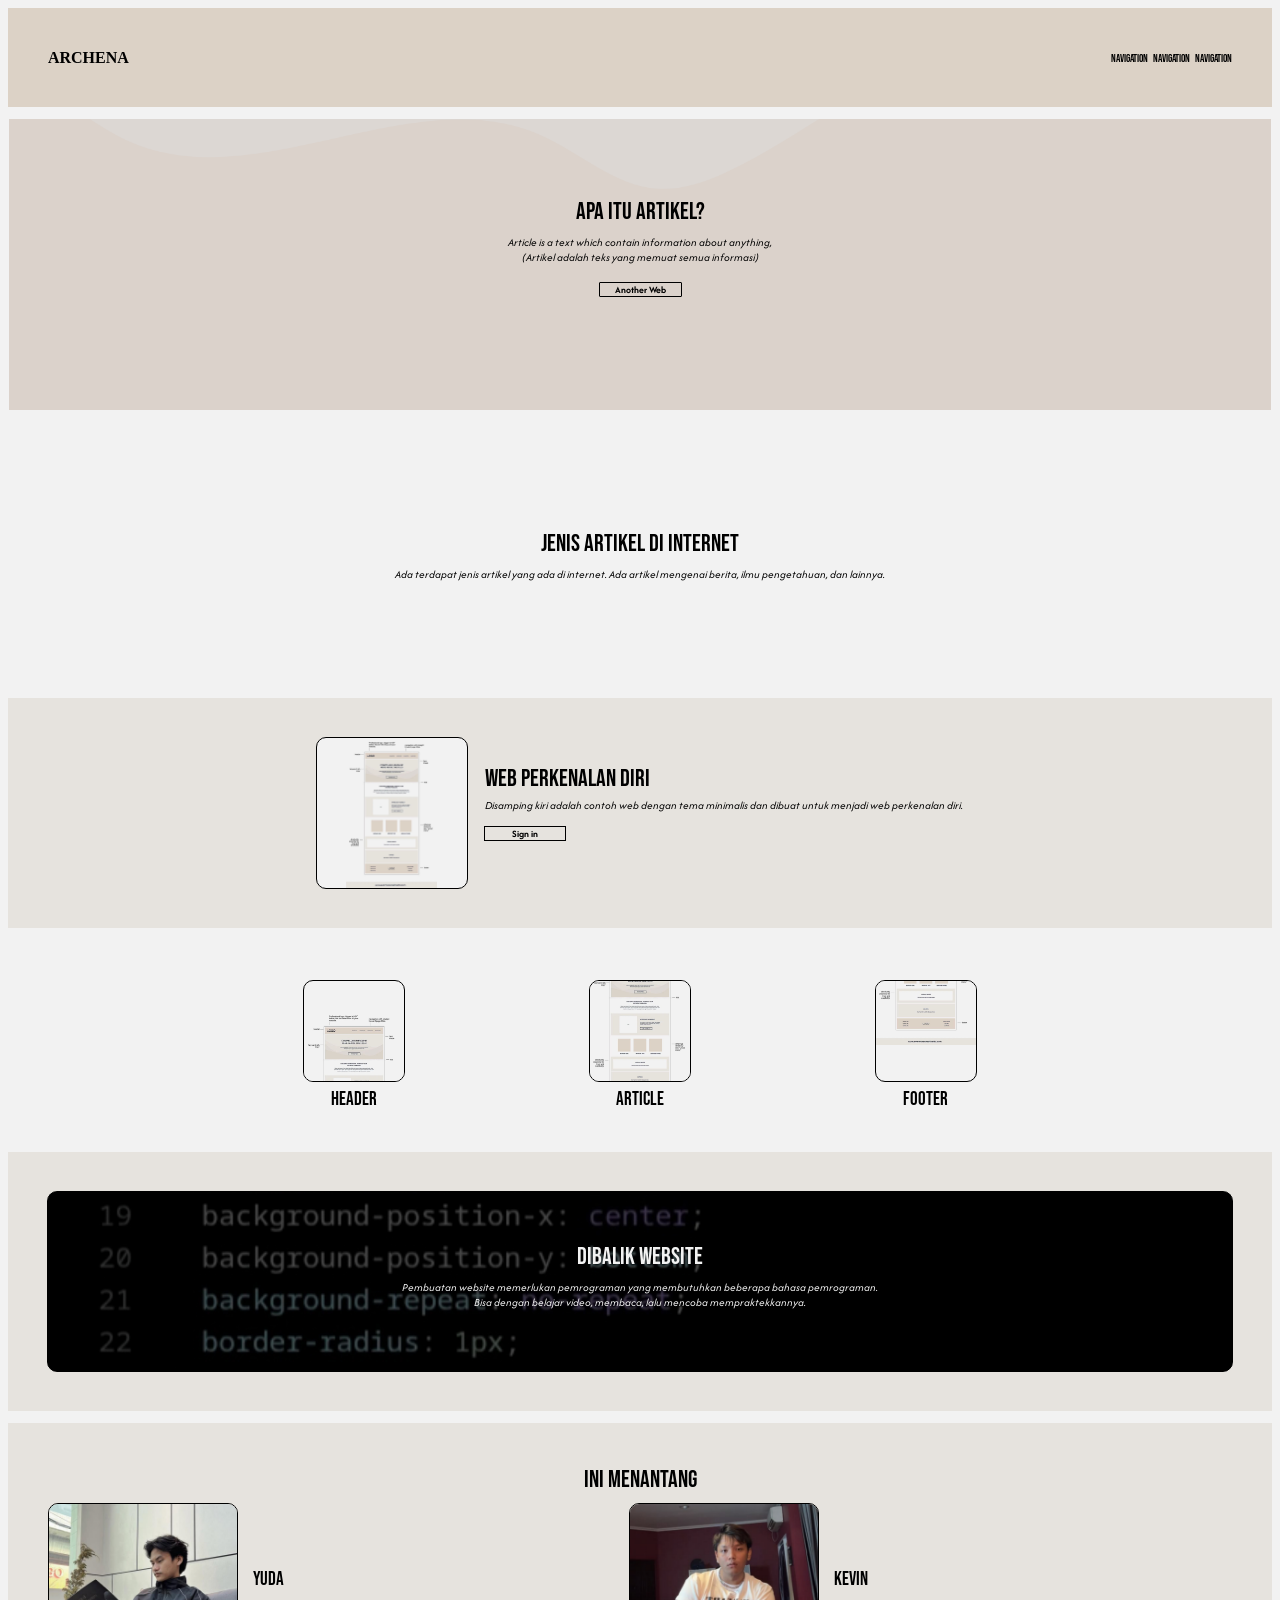
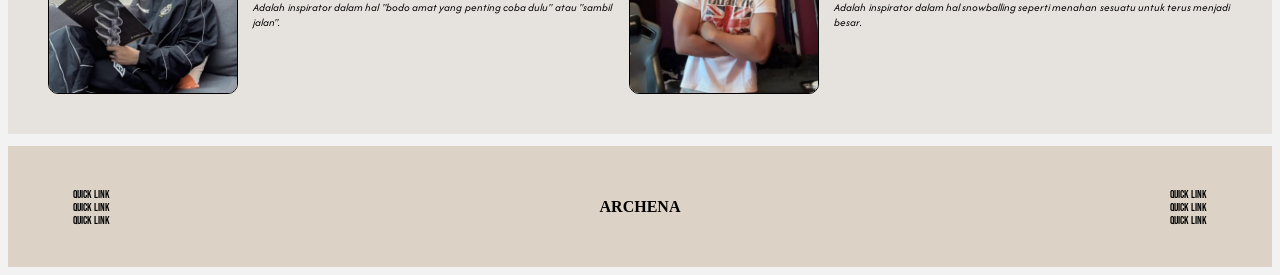
==== commit cf0d93ea: "refactor: link button main web" ====
--- a/index.html
+++ b/index.html
@@ -5,7 +5,7 @@
   <meta charset="UTF-8">
   <meta http-equiv="X-UA-Compatible" content="IE=Edge">
   <meta name="viewport" content="width=device-width, initial-scale=1">
-  <title>HTMLKu</title>
+  <title>Belajar-web-1</title>
   <!-- Font -->
   <link href="https://fonts.googleapis.com/css?family=Bebas Neue" rel="stylesheet" />
   <link href="https://fonts.googleapis.com/css?family=Afacad" rel="stylesheet" />
@@ -110,7 +110,7 @@
           Disamping kiri adalah contoh web dengan tema minimalis
           dan dibuat untuk menjadi web perkenalan diri.
         </p>
-        <button id="aButton2" type="submit">Lebih lanjut</button>
+        <a id="aButton2" href="/web-login.html" target="_self">Sign in</a>
       </div>
       
     </div>
--- a/Belajarspck-css/article-3.css
+++ b/Belajarspck-css/article-3.css
@@ -51,15 +51,25 @@
 }
 
 /* child-3-3 */
-button#aButton2 {
+#aButton2 {
   border: 1px solid black;
   font-family: Afacad;
   font-weight: bold;
   font-size: 10px;
+  text-align: center;
   background-color: transparent;
   width: 80px;
 }
 
 #aButton2:hover {
+  background-color: #F2F2F2;
+}
+
+#aButton2:active {
   background-color: lightgray;
 }
+
+#aButton2:link, #aButton2:visited {
+  text-decoration: none;
+  color: black;
+}
